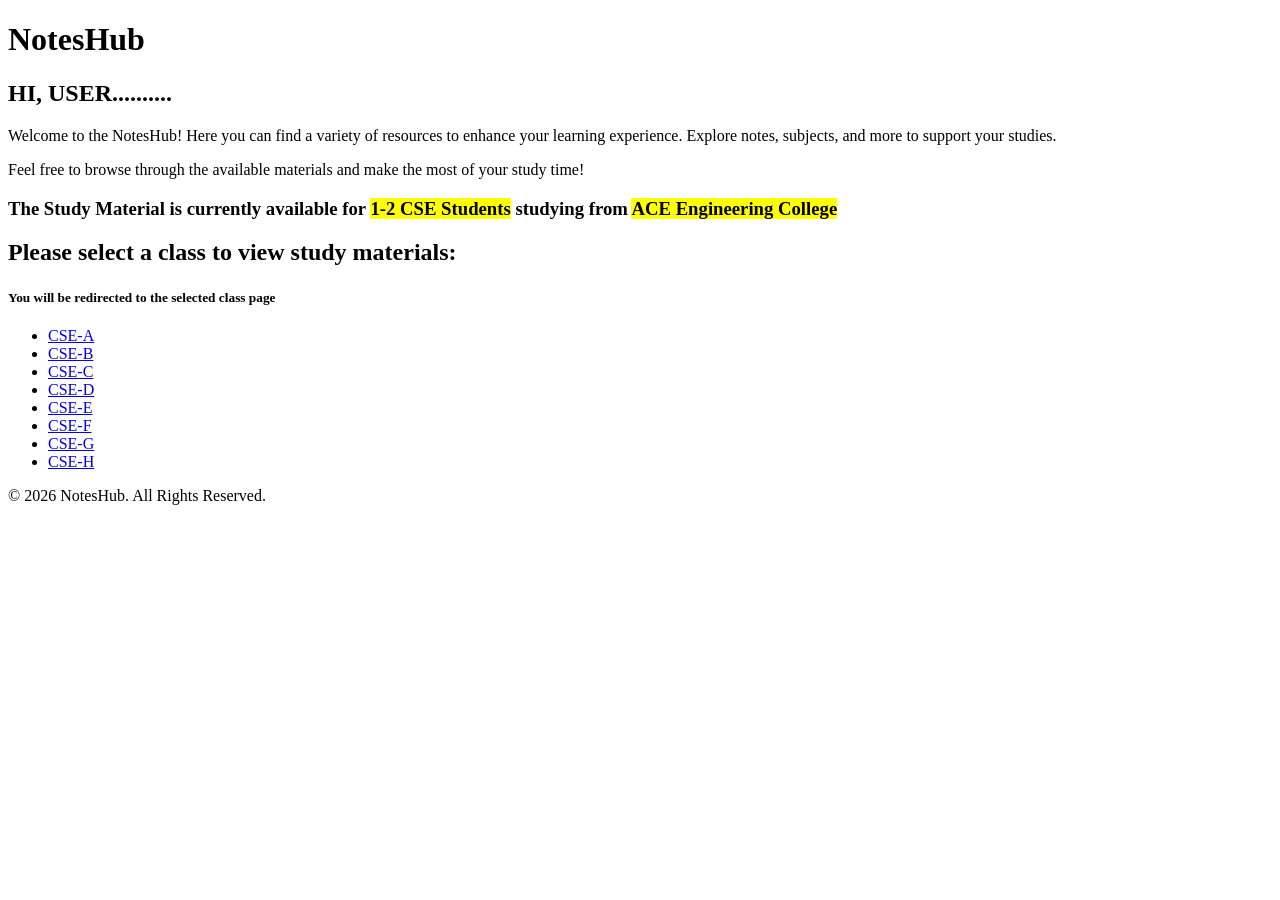
==== index.html @ 0a736833 "Rename Studymaterial.html to index.html" ====
<!DOCTYPE html>
    <html lang="en">                
        <head>
            <meta charset="UTF-8">
            <meta http-equiv="X-UA-Compatible" content="IE=edge">
            <meta name="viewport" content="width=device-width, initial-scale=1.0">
            <title>NotesHub</title>
            <link rel="stylesheet" href="Studymaterial.css">
            <script src="Studymaterial1.js" defer></script>
        </head>
        <body>
        <header>
            <div class="logo">
                <h1>NotesHub</h1>
            </div>

            <nav>
                <ul>
                    
                </ul>
            </nav>
        </header>

        <!--- Main Content --->
        <main>
            
            <section class="study-material">
                <h2 id="typewritereffect">HI, USER..........</h2>
                <p>Welcome to the NotesHub! Here you can find a variety of resources to enhance your learning experience. Explore notes, subjects, and more to support your studies.</p>
                <p>Feel free to browse through the available materials and make the most of your study time!</p>
            </section>

            <section class="Classes">
                <h3>The Study Material is currently available for <mark>1-2 CSE Students</mark> studying from <mark>ACE Engineering College</mark></h3>
                <h2>Please select a class to view study materials:</h2>
                <h4><small>You will be redirected to the selected class page</small></h4>
                <ul>
                    <li><a href="Studymaterial-section.html?section=A">CSE-A</a></li>
                    <li><a href="Studymaterial-section.html?section=B">CSE-B</a></li>
                    <li><a href="Studymaterial-section.html?section=C">CSE-C</a></li>
                    <li><a href="Studymaterial-section.html?section=D">CSE-D</a></li>
                    <li><a href="Studymaterial-section.html?section=E">CSE-E</a></li>
                    <li><a href="Studymaterial-section.html?section=F">CSE-F</a></li>
                    <li><a href="Studymaterial-section.html?section=G">CSE-G</a></li>
                    <li><a href="Studymaterial-section.html?section=H">CSE-H</a></li>
                </ul>
            </section>
        </main>

        <!-- Footer -->
        <footer>

            <p>&copy; 2026 NotesHub. All Rights Reserved.</p>

        </footer>

    </body>
    </html>
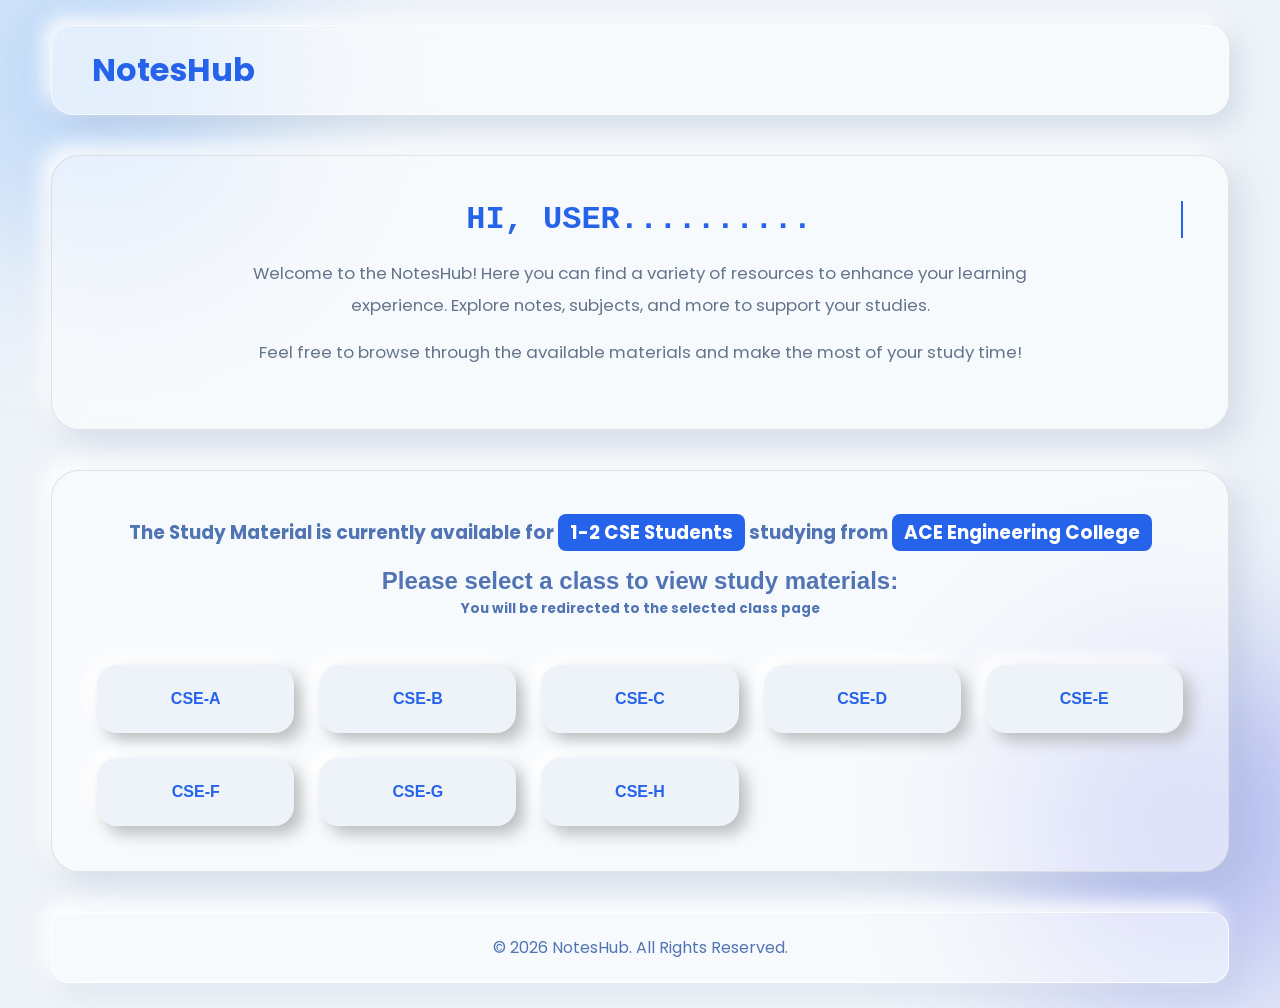
==== commit f6ef789e: "Update stylesheet link in index.html" ====
--- a/index.html
+++ b/index.html
@@ -5,7 +5,7 @@
             <meta http-equiv="X-UA-Compatible" content="IE=edge">
             <meta name="viewport" content="width=device-width, initial-scale=1.0">
             <title>NotesHub</title>
-            <link rel="stylesheet" href="Studymaterial.css">
+            <link rel="stylesheet" href="Studymaterial1.css">
             <script src="Studymaterial1.js" defer></script>
         </head>
         <body>
--- a/Studymaterial1.css
+++ b/Studymaterial1.css
@@ -0,0 +1,528 @@
+@import url('https://fonts.googleapis.com/css2?family=Poppins:wght@300;400;500;600;700&display=swap');
+
+/* COLOR VARIABLES */
+
+:root {
+
+    --body_bg_before: #60a5fa;
+
+    --body_bg_after: #3d4ee3;
+
+    --text: #2563eb;
+
+    --body_bg: #eef3f9;
+
+    --text_primary: #2c3e50;
+
+    --text_secondary: #64748b;
+
+    --card_bg: rgba(255, 255, 255, 0.55);
+
+    --card_border: rgba(215, 215, 215, 0.693);
+
+    --button_bg: #eef3f9;
+
+    --shadow_dark: rgba(163,177,198,0.35);
+
+    --shadow_light: rgba(255,255,255,0.9);
+
+}
+
+/* ==========================
+        RESET
+========================== */
+
+*{
+    margin:0;
+
+    padding:0;
+    
+    box-sizing :border-box;
+    
+    font-family:"Poppins",sans-serif;
+}
+
+html{
+    scroll-behavior:smooth;
+}
+
+body{
+
+    min-height:100vh;
+
+    background: var(--body_bg);
+
+    color:#5174b4;
+
+    overflow-x:hidden;
+
+    position:relative;
+
+}
+
+/* ==========================
+    BACKGROUND BLOBS
+========================== */
+
+body::before,
+body::after{
+
+    content:"";
+
+    position:fixed;
+
+    width:350px;
+
+    height:350px;
+
+    border-radius:50%;
+
+    filter:blur(90px);
+
+    opacity:.35;
+
+    z-index:-1;
+
+}
+
+body::before{
+
+    background: var(--body_bg_before);
+
+    top:-100px;
+
+    left:-80px;
+
+}
+
+body::after{
+
+    background: var(--body_bg_after);
+
+    bottom:-100px;
+
+    right:-80px;
+
+}
+
+/* ==========================
+        HEADER
+========================== */
+
+header{
+
+    width:92%;
+
+    margin:25px auto;
+
+    display:flex;
+
+    justify-content:space-between;
+
+    align-items:center;
+
+    padding:20px 40px;
+
+    border-radius:22px;
+
+    background:rgba(255,255,255,.55);
+
+    backdrop-filter:blur(18px);
+
+    -webkit-backdrop-filter:blur(18px);
+
+    border:1px solid rgba(255,255,255,.7);
+
+    box-shadow:
+
+    10px 10px 25px rgba(163,177,198,.35),
+
+    -8px -8px 18px rgba(255,255,255,.9);
+
+}
+
+.logo h1{
+
+    color: var(--text);
+
+    font-size:2rem;
+
+    font-weight:700;
+
+}
+
+nav ul{
+
+    display:flex;
+
+    list-style:none;
+
+    gap:35px;
+
+}
+
+nav a{
+
+    text-decoration:none;
+
+    color: var(--text_secondary);
+
+    font-weight:500;
+
+    transition:.3s;
+
+}
+
+nav a:hover{
+
+    color: var(--text);
+
+}
+
+/* ==========================
+        MAIN
+========================== */
+
+main{
+
+    width:92%;
+
+    margin:40px auto;
+
+}
+
+/* ==========================
+    COMMON SECTION STYLE
+========================== */
+
+.study-material,
+.Classes{
+
+    background: var(--card_bg);
+
+    backdrop-filter:blur(16px);
+
+    border:1px solid var(--card_border);
+
+    border-radius:28px;
+
+    padding:45px;
+
+    margin-bottom:40px;
+
+    box-shadow:
+
+    12px 12px 30px var(--shadow_dark),
+
+    -10px -10px 20px var(--shadow_light);
+
+}
+
+/* ==========================
+    STUDY MATERIAL
+========================== */
+
+.study-material{
+
+    text-align:center;
+
+}
+
+.study-material h2{
+
+    font-size:2.8rem;
+
+    color: var(--text);
+
+    margin-bottom:20px;
+
+}
+
+/* CSS TYPEWRITER EFFECT*/
+
+#typewritereffect{
+
+    font-family: "Courier New", Courier, monospace;
+    
+    font-size: 2rem;
+
+    margin-inline: auto;
+
+    white-space: nowrap;
+
+    width: max-content;
+
+    overflow: hidden;
+
+    border-right: 2px solid;
+
+    animation: typing 3.4s steps(18) forwards, blink 1s step-end infinite;
+
+}
+
+@keyframes typing {
+
+    from{
+        width: 0%;
+    }
+    to{
+        width: 100%;
+    }
+}
+
+@keyframes blink{
+     50%{
+        border-color: transparent;
+     }
+}
+
+.study-material p{
+
+    max-width:850px;
+
+    margin:15px auto;
+
+    line-height:1.9;
+
+    color:#64748b;
+
+    font-size:1.05rem;
+
+}
+
+/* ==========================
+        CLASS SECTION
+========================== */
+
+.Classes{
+
+    text-align:center;
+
+}
+
+.Classes h3{
+
+    line-height:1.8;
+
+    margin-bottom:18px;
+}
+
+.Classes h2{
+
+    margin-top:10px;
+
+    font-weight:600;
+
+}
+
+.Classes mark{
+
+    background: var(--text);
+
+    color:white;
+
+    padding:5px 12px;
+
+    border-radius:8px;
+
+}
+
+
+/* ==========================
+    CLASS GRID
+========================== */
+
+.Classes ul{
+
+    margin-top:45px;
+
+    display:grid;
+
+    grid-template-columns:
+
+    repeat(auto-fit,minmax(180px,1fr));
+
+    gap:25px;
+
+    list-style:none;
+
+}
+
+/* ==========================
+    CLASS CARD
+========================== */
+
+.Classes li{
+
+    transition:.35s;
+
+}
+
+.Classes a{
+
+    display:block;
+
+    text-decoration:none;
+
+    color: var(--text);
+
+    font-weight:600;
+
+    padding:25px;
+
+    border-radius:20px;
+
+    background:var(--button_bg);
+
+    box-shadow:
+
+    8px 8px 16px #bbbdbf,
+
+    -8px -8px 16px #ffffff;
+
+    transition:.35s;
+
+}
+
+/* Hover */
+
+.Classes a:hover{
+
+    transform:
+
+    translateY(-8px)
+
+    scale(1.03);
+
+    background: var(--text);
+
+    color:white;
+
+    box-shadow:
+
+    0 15px 30px rgba(37,99,235,.35);
+
+}
+
+/* ==========================
+        FOOTER
+========================== */
+
+footer{
+
+    width:92%;
+
+    margin:40px auto 25px;
+
+    text-align:center;
+
+    padding:22px;
+
+    border-radius:18px;
+
+    background:rgba(255,255,255,.55);
+
+    backdrop-filter:blur(15px);
+
+    border:1px solid rgba(255,255,255,.8);
+
+    box-shadow:
+
+    10px 10px 25px rgba(163,177,198,.2),
+
+    -8px -8px 20px white;
+
+}
+
+/* ==========================
+        SCROLLBAR
+========================== */
+
+::-webkit-scrollbar{
+
+    width:10px;
+
+}
+
+::-webkit-scrollbar-thumb{
+
+    background: var(--text);
+
+    border-radius:20px;
+
+}
+
+::-webkit-scrollbar-track{
+
+    background:#eef3f9;
+
+}
+
+/* ==========================
+        RESPONSIVE
+========================== */
+
+@media(max-width:900px){
+
+header{
+
+    flex-direction:column;
+
+    gap:20px;
+
+    padding:25px;
+
+}
+
+nav ul{
+
+    flex-wrap:wrap;
+
+    justify-content:center;
+
+    gap:20px;
+
+}
+
+.study-material,
+.Classes{
+
+    padding:30px;
+
+}
+
+.study-material h2{
+
+    font-size:2rem;
+
+}
+
+.Classes ul{
+
+    grid-template-columns:1fr 1fr;
+
+}
+
+}
+
+@media(max-width:600px){
+
+.Classes ul{
+
+    grid-template-columns:1fr;
+
+}
+
+.study-material h2{
+
+    font-size:1.8rem;
+
+}
+
+}
+@media(max-width:1024px){
+.Classes{
+    padding : 2rem;
+
+    }
+}    
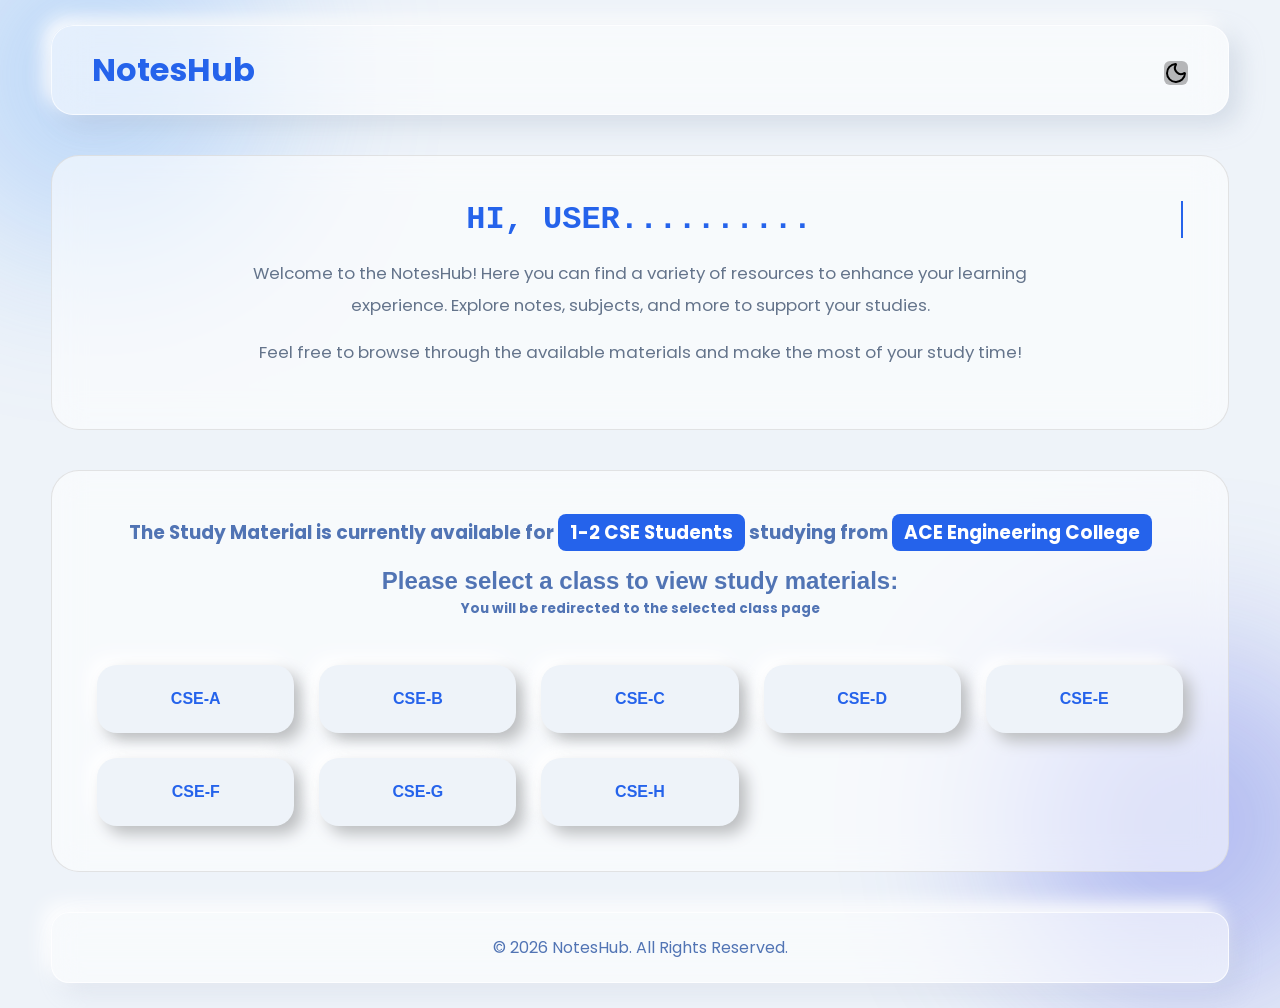
==== commit e2615831: "Dark theme" ====
--- a/index.html
+++ b/index.html
@@ -16,7 +16,10 @@
 
             <nav>
                 <ul>
-                    
+                <li><button id="theme-toggle">
+                    <svg id="sun-icon" xmlns="http://www.w3.org/2000/svg" width="24" height="24" viewBox="0 0 24 24" fill="none" stroke="currentColor" stroke-width="2" stroke-linecap="round" stroke-linejoin="round" class="lucide lucide-sun-medium-icon lucide-sun-medium"><circle cx="12" cy="12" r="4"/><path d="M12 3v1"/><path d="M12 20v1"/><path d="M3 12h1"/><path d="M20 12h1"/><path d="m18.364 5.636-.707.707"/><path d="m6.343 17.657-.707.707"/><path d="m5.636 5.636.707.707"/><path d="m17.657 17.657.707.707"/></svg>
+                    <svg id="moon-icon" xmlns="http://www.w3.org/2000/svg" width="24" height="24" viewBox="0 0 24 24" fill="none" stroke="currentColor" stroke-width="2" stroke-linecap="round" stroke-linejoin="round" class="lucide lucide-moon-icon lucide-moon"><path d="M20.985 12.486a9 9 0 1 1-9.473-9.472c.405-.022.617.46.402.803a6 6 0 0 0 8.268 8.268c.344-.215.825-.004.803.401"/></svg>
+                </button></li>
                 </ul>
             </nav>
         </header>
--- a/Studymaterial1.css
+++ b/Studymaterial1.css
@@ -26,7 +26,118 @@
 
     --shadow_light: rgba(255,255,255,0.9);
 
-}
+    /* CHANGED ATTRIBUTES FOR LIGHT THEME */
+
+    --body-color: #5174b4;
+
+    --header-bg: rgba(255,255,255,.55);
+
+    --header-border: rgba(255,255,255,.7);
+
+    --header-box-shadow:
+
+    10px 10px 25px rgba(163,177,198,.35),
+
+    -8px -8px 18px rgba(255,255,255,.9);
+
+    --classes-box-shadow:
+
+    12px 12px 30px var(rgba(163,177,198,0.35)),
+
+    -10px -10px 20px var(rgba(255,255,255,0.9));
+
+    --classes-a-box-shadow:
+
+    8px 8px 16px #bbbdbf,
+
+    -8px -8px 16px #ffffff;
+
+    --classes-a-hover-color: white;
+
+    --classes-a-hover-box-shadow: 0 15px 30px rgba(37,99,235,.35);
+
+    --footer-border: rgba(255,255,255,.8);
+
+    --classes-mark: white;
+
+    --footer-bg: rgba(255,255,255,.55);
+
+    --footer-box-shadow:
+    10px 10px 25px rgba(163,177,198,.2),
+
+    -8px -8px 20px white;
+
+}
+
+/* ------------------- DARK THEME ------------------ */
+
+[data-theme="dark"]{
+
+    --body_bg_before: #fbcd138e;
+
+    --body_bg_after: #fbcd136c;
+
+    --text: #FFFAFA;
+
+    --body_bg: black;
+
+    --text_primary: #E3E3E3;
+
+    --text_secondary: #FFFFFF;
+
+    --card_bg: #010507a5;
+
+    --card_border: gold;
+
+    --button_bg: black;
+
+    --shadow_dark: #fbcd138a;
+
+    --shadow_light: #cdbe8477;
+
+    /* CHANGED ATTRIBUTES FOR DARK THEME */
+
+    --body-color: #FFFAFA;
+
+    --header-bg: black;
+
+    --header-border: gold;
+
+    --header-box-shadow:
+
+    7px 7px 18px rgba(163, 177, 198, 0.138),
+
+    -8px -8px 18px rgba(0, 0, 0, 0.375);
+
+    --classes-box-shadow:
+
+    7px 7px 18px var(rgba(0, 0, 7, 0.18)),
+
+    -10px -10px 20px var(rgba(0, 0, 7, 0.45));
+
+    --classes-a-box-shadow:
+
+    7px 7px 15px #d3be243b,
+
+    -8px -8px 16px #5d502a5e;
+
+    --classes-a-hover-color: black;
+
+    --classes-a-hover-box-shadow: 0 15px 30px #FBCC13;
+
+    --footer-border: rgba(233, 181, 11, 0.8);
+
+    --classes-mark: black;
+
+    --footer-bg: black;
+
+    --footer-box-shadow:
+    10px 10px 25px rgba(163,177,198,.2),
+
+    -8px -8px 20px rgba(0, 0, 0, 0.386);
+
+}
+
 
 /* ==========================
         RESET
@@ -52,7 +163,7 @@
 
     background: var(--body_bg);
 
-    color:#5174b4;
+    color: var(--body-color);
 
     overflow-x:hidden;
 
@@ -125,19 +236,15 @@
 
     border-radius:22px;
 
-    background:rgba(255,255,255,.55);
+    background: var(--header-bg);
 
     backdrop-filter:blur(18px);
 
     -webkit-backdrop-filter:blur(18px);
 
-    border:1px solid rgba(255,255,255,.7);
-
-    box-shadow:
-
-    10px 10px 25px rgba(163,177,198,.35),
-
-    -8px -8px 18px rgba(255,255,255,.9);
+    border:1px solid var(--header-border);
+
+    box-shadow: var(--header-box-shadow);
 
 }
 
@@ -210,11 +317,7 @@
 
     margin-bottom:40px;
 
-    box-shadow:
-
-    12px 12px 30px var(--shadow_dark),
-
-    -10px -10px 20px var(--shadow_light);
+    box-shadow: var(--classes-box-shadow);
 
 }
 
@@ -290,6 +393,56 @@
 
 }
 
+/* ---- THEME TOGGLER ---- */ 
+
+#theme-toggle{
+
+    border: none;
+
+    background-color: rgba(0, 0, 0, 0.271);
+
+    border-radius: 25%;
+
+    margin-top: 0.34rem;
+
+    cursor: pointer;
+
+    display: flex;
+
+    align-items: center;
+
+    justify-content: center;
+
+}
+
+#sun-icon{
+
+    display: none;
+
+}
+
+#moon-icon{
+
+    display: block;
+
+    color: black;
+
+}
+
+[data-theme="dark"] #sun-icon{
+
+    display: block;
+
+    color: whitesmoke;
+
+}
+
+[data-theme="dark"] #moon-icon{
+
+    display: none;
+
+}
+
 /* ==========================
         CLASS SECTION
 ========================== */
@@ -319,7 +472,7 @@
 
     background: var(--text);
 
-    color:white;
+    color: var(--classes-mark);
 
     padding:5px 12px;
 
@@ -374,11 +527,7 @@
 
     background:var(--button_bg);
 
-    box-shadow:
-
-    8px 8px 16px #bbbdbf,
-
-    -8px -8px 16px #ffffff;
+    box-shadow: var(--classes-a-box-shadow);
 
     transition:.35s;
 
@@ -396,11 +545,9 @@
 
     background: var(--text);
 
-    color:white;
-
-    box-shadow:
-
-    0 15px 30px rgba(37,99,235,.35);
+    color: var(--classes-a-hover-color);
+
+    box-shadow: var(--classes-a-hover-box-shadow);
 
 }
 
@@ -420,17 +567,13 @@
 
     border-radius:18px;
 
-    background:rgba(255,255,255,.55);
+    background: var(--footer-bg);
 
     backdrop-filter:blur(15px);
 
-    border:1px solid rgba(255,255,255,.8);
-
-    box-shadow:
-
-    10px 10px 25px rgba(163,177,198,.2),
-
-    -8px -8px 20px white;
+    border:1px solid var(--footer-border);
+
+    box-shadow: var(--footer-box-shadow);
 
 }
 
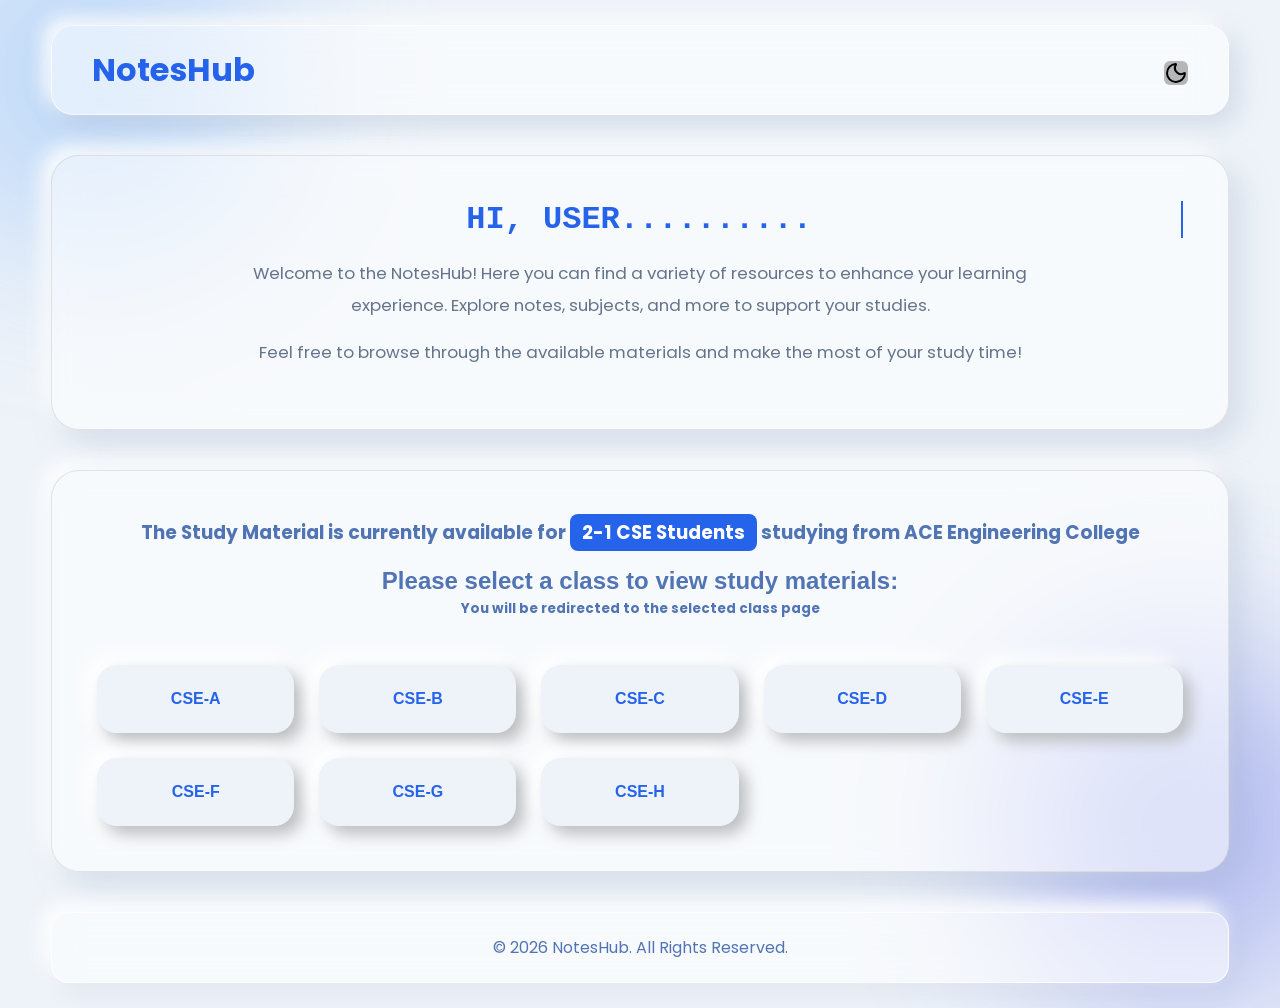
==== commit 8e49c4f4: "Changed 1-2 into 2-1 and updated mark for only 2-1 CSE Students" ====
--- a/index.html
+++ b/index.html
@@ -34,7 +34,7 @@
             </section>
 
             <section class="Classes">
-                <h3>The Study Material is currently available for <mark>1-2 CSE Students</mark> studying from <mark>ACE Engineering College</mark></h3>
+                <h3>The Study Material is currently available for <mark>2-1 CSE Students</mark> studying from ACE Engineering College</h3>
                 <h2>Please select a class to view study materials:</h2>
                 <h4><small>You will be redirected to the selected class page</small></h4>
                 <ul>
--- a/Studymaterial1.css
+++ b/Studymaterial1.css
@@ -42,9 +42,9 @@
 
     --classes-box-shadow:
 
-    12px 12px 30px var(rgba(163,177,198,0.35)),
-
-    -10px -10px 20px var(rgba(255,255,255,0.9));
+    12px 12px 30px rgba(163,177,198,0.35),
+
+    -10px -10px 20px rgba(255,255,255,0.9);
 
     --classes-a-box-shadow:
 
@@ -111,9 +111,9 @@
 
     --classes-box-shadow:
 
-    7px 7px 18px var(rgba(0, 0, 7, 0.18)),
-
-    -10px -10px 20px var(rgba(0, 0, 7, 0.45));
+    7px 7px 18px rgba(0, 0, 7, 0.18),
+
+    -10px -10px 20px rgba(0, 0, 7, 0.45);
 
     --classes-a-box-shadow:
 
@@ -505,12 +505,6 @@
     CLASS CARD
 ========================== */
 
-.Classes li{
-
-    transition:.35s;
-
-}
-
 .Classes a{
 
     display:block;
@@ -660,6 +654,44 @@
 
     font-size:1.8rem;
 
+}
+
+header,.study-material,.Classes,footer{
+    
+    backdrop-filter: none;
+
+    -webkit-backdrop-filter: none;
+
+}
+
+body::before,body::after{
+
+    filter: blur(60px);
+
+}
+
+.Classes a{
+
+    box-shadow:  
+    4px 4px 10px rgba(163,177,198,.25),
+    -4px -4px 10px rgba(255,255,255,.7);;
+
+}
+
+@media(hover: hover){
+
+    .Classes a:hover{
+
+        transform: translateY(-7px) scale(1.05);
+
+        background: var(--text);
+
+        color: var(--classes-a-hover-color);
+
+        box-shadow: var(--classes-a-hover-box-shadow);
+
+
+    }
 }
 
 }
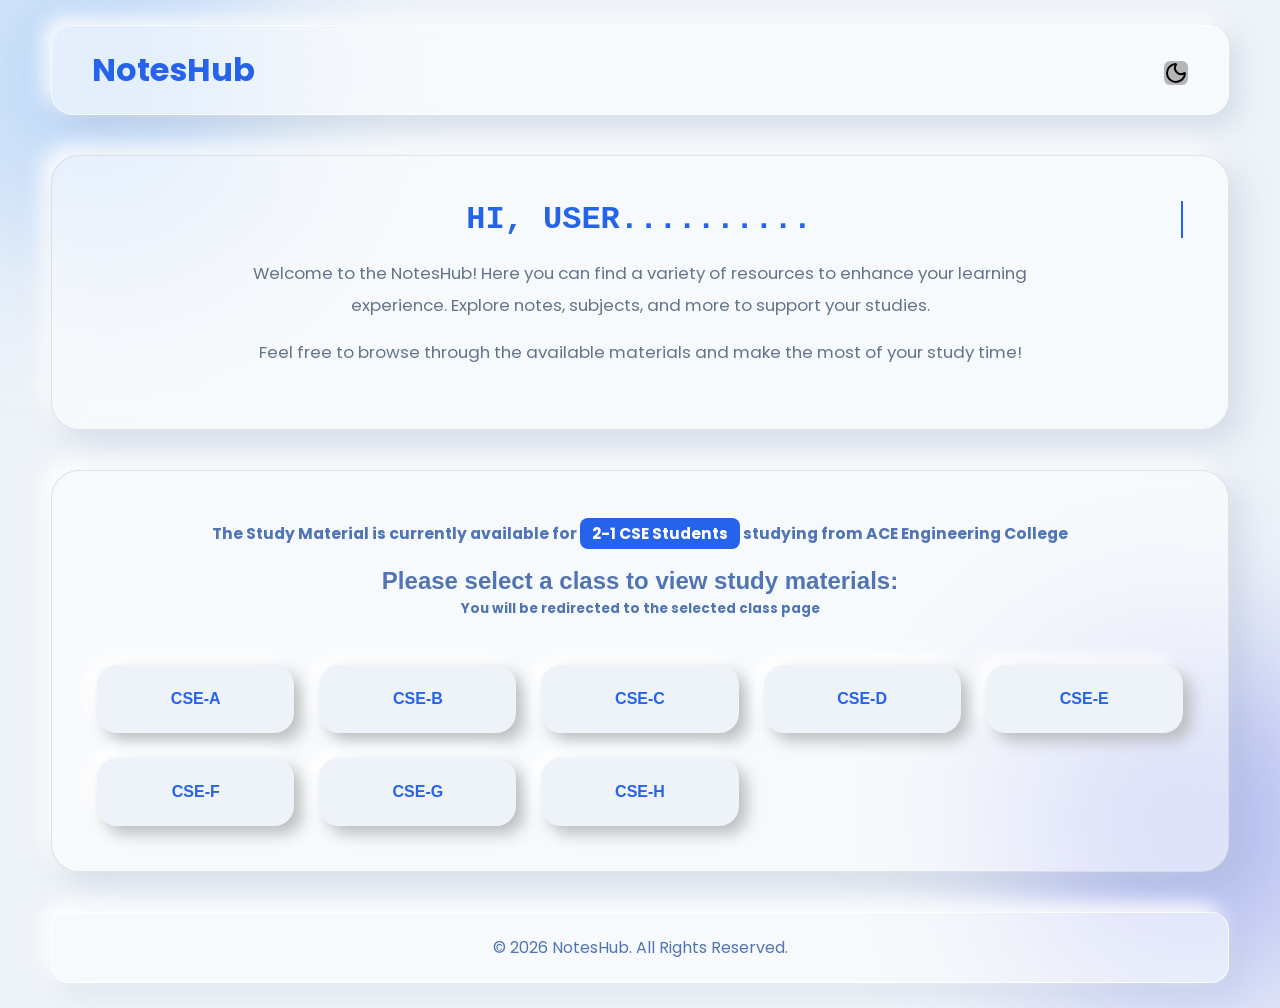
==== commit f2e4a198: "Changed h3 text in main to small" ====
--- a/index.html
+++ b/index.html
@@ -34,7 +34,7 @@
             </section>
 
             <section class="Classes">
-                <h3>The Study Material is currently available for <mark>2-1 CSE Students</mark> studying from ACE Engineering College</h3>
+                <h3><small>The Study Material is currently available for <mark>2-1 CSE Students</mark> studying from ACE Engineering College</small></h3>
                 <h2>Please select a class to view study materials:</h2>
                 <h4><small>You will be redirected to the selected class page</small></h4>
                 <ul>
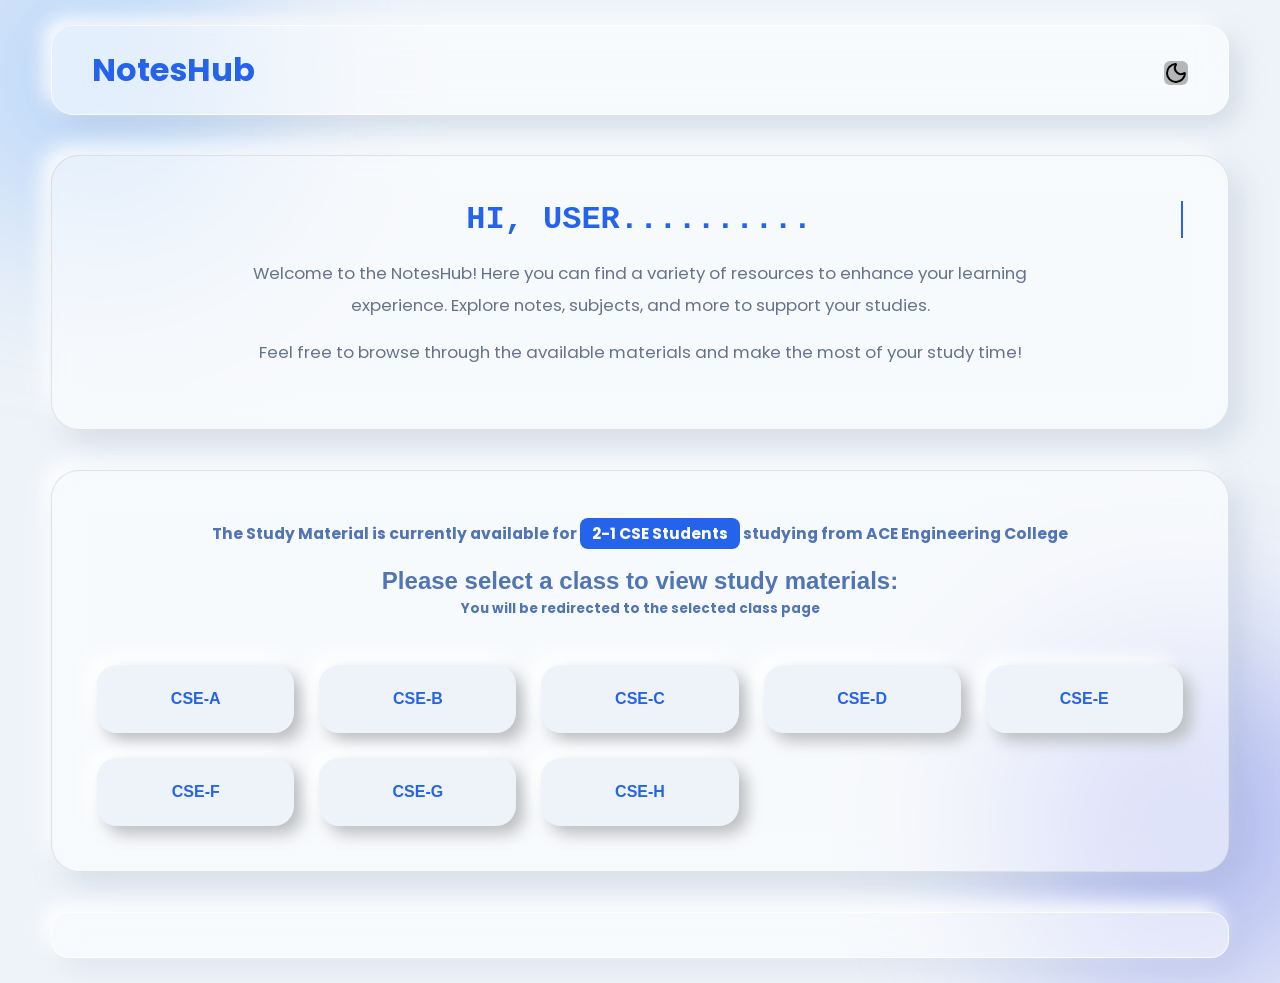
==== commit d1a676ff: "Deleted footer for now .. will add after licensed" ====
--- a/index.html
+++ b/index.html
@@ -53,7 +53,7 @@
         <!-- Footer -->
         <footer>
 
-            <p>&copy; 2026 NotesHub. All Rights Reserved.</p>
+            
 
         </footer>
 
